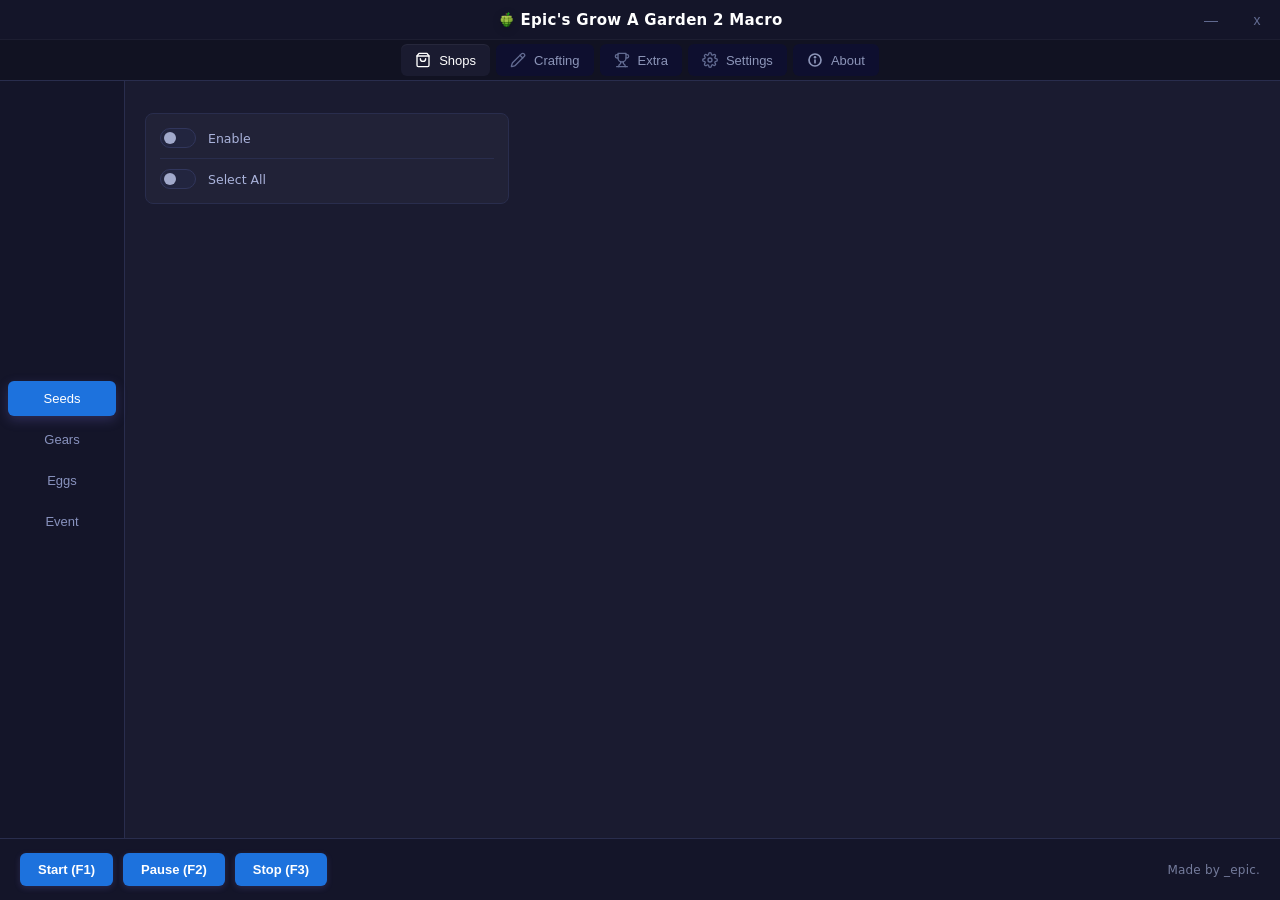
==== scripts/Gui/index.html @ ed3e5d0b "v1.0.0" ====
<!DOCTYPE html>
<html lang="en">
<head>
  <meta charset="UTF-8" />
  <title>Epic's GAG Macro UI</title>
  <link rel="stylesheet" href="style.css">
</head>
<body>
  <div class="container">

    <div class="window-controls" id="ahkTitleBar">
      <div class="macrotitle">
        <img src="../../images/GameIcon.ico" alt="Icon">
        Epic's Grow A Garden 2 Macro
      </div>
      
      <div class="title-buttons">
        <button class="minimizeButton" onclick="ahk.global.WinMinimize('A')">—</button>
        <button class="closeButton" onclick="ahk.global.WinClose('A')">x</button>
      </div>
    </div>

    <div class="tabs">
      <button onclick="switchTab('Shops tab')" class="tab-button-active">
        <svg xmlns="http://www.w3.org/2000/svg" viewBox="0 0 24 24" stroke-width="2" stroke-linecap="round" stroke-linejoin="round">
          <path d="M6 2 3 6v14a2 2 0 0 0 2 2h14a2 2 0 0 0 2-2V6l-3-4Z"/><path d="M3 6h18"/><path d="M16 10a4 4 0 0 1-8 0"/>
        </svg>
        Shops
      </button>

      <button onclick="switchTab('Crafting tab')">
        <svg xmlns="http://www.w3.org/2000/svg" viewBox="0 0 24 24" fill="none" stroke="currentColor" stroke-width="2" stroke-linecap="round" stroke-linejoin="round">
          <path d="M21.174 6.812a1 1 0 0 0-3.986-3.987L3.842 16.174a2 2 0 0 0-.5.83l-1.321 4.352a.5.5 0 0 0 .623.622l4.353-1.32a2 2 0 0 0 .83-.497z"/>
          <path d="m15 5 4 4"/>
        </svg>
        Crafting
      </button>

      <button onclick="switchTab('Event tab')">
        <svg xmlns="http://www.w3.org/2000/svg" viewBox="0 0 24 24" stroke-width="2" stroke-linecap="round" stroke-linejoin="round">
          <path d="M6 9H4.5a2.5 2.5 0 0 1 0-5H6"/><path d="M18 9h1.5a2.5 2.5 0 0 0 0-5H18"/><path d="M4 22h16"/><path d="M10 14.66V17c0 .55-.47.98-.97 1.21C7.85 18.75 7 20.24 7 22"/><path d="M14 14.66V17c0 .55+.47.98+.97 1.21C16.15 18.75 17 20.24 17 22"/><path d="M18 2H6v7a6 6 0 0 0 12 0V2Z"/>
        </svg>
        Extra
      </button>

      <button onclick="switchTab('Settings tab')">
        <svg xmlns="http://www.w3.org/2000/svg" viewBox="0 0 24 24" fill="none" stroke="currentColor" stroke-width="2" stroke-linecap="round" stroke-linejoin="round">
          <circle cx="12" cy="12" r="3"/>
          <path d="M19.4 15a1.65 1.65 0 0 0 .33 1.82l.06.06a2 2 0 1 1-2.83 2.83l-.06-.06a1.65 1.65 0 0 0-1.82-.33 1.65 1.65 0 0 0-1 1.51V21a2 2 0 0 1-4 0v-.09A1.65 1.65 0 0 0 9 19.4a1.65 1.65 0 0 0-1.82.33l-.06.06a2 2 0 1 1-2.83-2.83l.06-.06a1.65 1.65 0 0 0 .33-1.82 1.65 1.65 0 0 0-1.51-1H3a2 2 0 0 1 0-4h.09A1.65 1.65 0 0 0 4.6 9a1.65 1.65 0 0 0-.33-1.82l-.06-.06a2 2 0 1 1 2.83-2.83l.06.06a1.65 1.65 0 0 0 1.82.33H9a1.65 1.65 0 0 0 1-1.51V3a2 2 0 0 1 4 0v.09a1.65 1.65 0 0 0 1 1.51 1.65 1.65 0 0 0 1.82-.33l.06-.06a2 2 0 1 1 2.83 2.83l-.06.06a1.65 1.65 0 0 0-.33 1.82V9a1.65 1.65 0 0 0 1.51 1H21a2 2 0 0 1 0 4h-.09a1.65 1.65 0 0 0-1.51 1z"/>
        </svg>
        Settings
      </button>

      <button onclick="switchTab('About tab')">
        <svg viewBox="0 0 24 24" fill="none" xmlns="http://www.w3.org/2000/svg">
          <circle cx="12" cy="12" r="9" stroke="currentColor" stroke-width="2.5" stroke-linecap="round" stroke-linejoin="round"></circle>
          <rect x="12" y="8" width="0.01" height="0.01" stroke="currentColor" stroke-width="3.75" stroke-linejoin="round"></rect>
          <path d="M12 12V16" stroke="currentColor" stroke-width="2.5" stroke-linecap="round" stroke-linejoin="round"></path>
        </svg>
        About
      </button>
    </div>

    <div id="Shops tab" class="tab active split-tab-layout">
      <div class="sidebar-menu">
        <button class="sidebar-btn active" onclick="switchSubTab('Seeds sub-tab')">Seeds</button>
        <button class="sidebar-btn" onclick="switchSubTab('Gears sub-tab')">Gears</button>
        <button class="sidebar-btn" onclick="switchSubTab('Eggs sub-tab')">Eggs</button>
        <button class="sidebar-btn" onclick="switchSubTab('EasterSeed sub-tab')">Event</button>
      </div>
      
      <div class="sidebar-content-view">
        <div id="Seeds sub-tab" class="sub-tab active">
          <div class="rewards-grid" id="SeedsGrid">
            <div class="reward-box">
              <div class="reward-options">
                <label><input type="checkbox" id="Seeds">Enable</label>
              </div>
              <hr style="margin: 10px 0;">
              <div class="reward-options">
                <label><input type="checkbox" class="SelectAll">Select All</label>
              </div>
            </div>
          </div>
        </div>

        <div id="Gears sub-tab" class="sub-tab">
          <div class="rewards-grid" id="GearsGrid">
            <div class="reward-box">
              <div class="reward-options">
                <label><input type="checkbox" id="Gears">Enable</label>
              </div>
              <hr style="margin: 10px 0;">
              <div class="reward-options">
                <label><input type="checkbox" class="SelectAll">Select All</label>
              </div>
            </div>
          </div>
        </div>

        <div id="Eggs sub-tab" class="sub-tab">
          <div class="rewards-grid" id="EggsGrid">
            <div class="reward-box">
              <div class="reward-options">
                <label><input type="checkbox" id="Eggs">Enable</label>
              </div>
              <hr style="margin: 10px 0;">
              <div class="reward-options">
                <label><input type="checkbox" class="SelectAll"> All</label>
              </div>
            </div>
          </div>
        </div>

        <div id="EasterSeed sub-tab" class="sub-tab">
          <div class="rewards-grid" id="EasterSeedGrid">
            <div class="reward-box">
              <div class="reward-options">
                <label><input type="checkbox" id="EasterSeed">Enable</label>
              </div>
              <hr style="margin: 10px 0;">
              <div class="reward-options">
                <label><input type="checkbox" class="SelectAll">Select All</label>
              </div>
            </div>
          </div>
        </div>
      </div>
    </div>

    <div id="Crafting tab" class="tab">
      <div class="rewards-grid" id="GearCraftingGrid">
        <div class="reward-box">
          <div class="reward-header">
            <span>Gear Crafting</span>
            <div class="info-tooltip-holder">
              <svg viewBox="0 0 24 24" class="info-svg"><circle cx="12" cy="12" r="10"/><path d="M12 16v-4M12 8h.01"/></svg>
              <div class="tooltip-box">Automatically crafts selected gear at crafting bench.</div>
            </div>
          </div>
          <div class="reward-options"><label><input type="checkbox" id="GearCrafting">Enable</label></div>
        </div>
      </div>
      <hr>
      <div class="rewards-grid" id="SeedCraftingGrid">
        <div class="reward-box">
          <div class="reward-header">
            <span>Seed Crafting</span>
            <div class="info-tooltip-holder">
              <svg viewBox="0 0 24 24" class="info-svg"><circle cx="12" cy="12" r="10"/><path d="M12 16v-4M12 8h.01"/></svg>
              <div class="tooltip-box">Automatically crafts selected seed at crafting bench.</div>
            </div>
          </div>
          <div class="reward-options"><label><input type="checkbox" id="SeedCrafting">Enable</label></div>
        </div>
      </div>
    </div>

    <div id="Event tab" class="tab">
      <div class="rewards-grid">
        <div class="reward-box">
          <div class="reward-header">
            <img src="../../images/Events/theGoat.webp" style="width: 28px; height: 28px;" onerror="this.style.display='none'">
            <span>Traveling Merchant</span>
            <div class="info-tooltip-holder">
              <svg viewBox="0 0 24 24" class="info-svg"><circle cx="12" cy="12" r="10"/><path d="M12 16v-4M12 8h.01"/></svg>
              <div class="tooltip-box">Buys ALL items in shop whenever merchant appears.</div>
            </div>
          </div>
          <div class="reward-options"><label><input type="checkbox" id="TravelingMerchant">Enable</label></div>
        </div>

        <div class="reward-box">
          <div class="reward-header">
            <img src="../../images/Events/Cosmetics.webp" style="width: 28px; height: 28px;" onerror="this.style.display='none'">
            <span>Cosmetics</span>
            <div class="info-tooltip-holder">
              <svg viewBox="0 0 24 24" class="info-svg"><circle cx="12" cy="12" r="10"/><path d="M12 16v-4M12 8h.01"/></svg>
              <div class="tooltip-box">Buys all cosmetics.</div>
            </div>
          </div>
          <div class="reward-options"><label><input type="checkbox" id="Cosmetics">Enable</label></div>
        </div>

        <div class="reward-box">
          <div class="reward-header">
            <img src="../../images/Events/Cooking_Kit.webp" style="width: 28px; height: 28px;" onerror="this.style.display='none'">
            <span>Auto Cooker</span>
          </div>
          <div class="reward-options"><label><input type="checkbox" id="CookingEvent">Enable</label></div>
        </div>

        <div class="reward-box">
          <div class="reward-header">
            <span>Cooking Recipe</span>
            <div class="info-tooltip-holder">
              <svg viewBox="0 0 24 24" class="info-svg"><circle cx="12" cy="12" r="10"/><path d="M12 16v-4M12 8h.01"/></svg>
              <div class="tooltip-box">Type explicit cooking ingredients separated by commas (with or without spaces).</div>
            </div>
          </div>
          <div class="reward-options raw-input-field"><input type="text" id="SearchList" placeholder="Carrot, Banana, etc"></div>
        </div>

        <div class="reward-box">
          <div class="reward-header">
            <span>Cooking Time</span>
            <div class="info-tooltip-holder">
              <svg viewBox="0 0 24 24" class="info-svg"><circle cx="12" cy="12" r="10"/><path d="M12 16v-4M12 8h.01"/></svg>
              <div class="tooltip-box">How many SECONDS the macro will wait till it collects cooking item.</div>
            </div>
          </div>
          <div class="reward-options raw-input-field"><input type="text" id="CookingTime" placeholder="60"></div>
        </div>
      </div>
    </div>

    <div id="Settings tab" class="tab">
      <div class="rewards-grid">
        <div class="reward-box">
          <div class="reward-header">
            <span>Webhook URL:</span>
            <div class="info-tooltip-holder">
              <svg viewBox="0 0 24 24" class="info-svg"><circle cx="12" cy="12" r="10"/><path d="M12 16v-4M12 8h.01"/></svg>
              <div class="tooltip-box">Your Discord channel webhook URL link to output live notifications. OPTIONAL setting.</div>
            </div>
          </div>
          <div class="reward-options raw-input-field"><input type="text" id="url" placeholder="https://discord.com/api/webhooks/..."/></div>
        </div>

        <div class="reward-box">
          <div class="reward-header">
            <span>Discord ID:</span>
            <div class="info-tooltip-holder">
              <svg viewBox="0 0 24 24" class="info-svg"><circle cx="12" cy="12" r="10"/><path d="M12 16v-4M12 8h.01"/></svg>
              <div class="tooltip-box">Your Discord user ID to ping you when rare events happen. OPTIONAL setting.</div>
            </div>
          </div>
          <div class="reward-options raw-input-field"><input type="text" id="discordID" placeholder="726162926851063919"></div>
        </div>

        <div class="reward-box">
          <div class="reward-header">
            <span>Private Link:</span>
            <div class="info-tooltip-holder">
              <svg viewBox="0 0 24 24" class="info-svg"><circle cx="12" cy="12" r="10"/><path d="M12 16v-4M12 8h.01"/></svg>
              <div class="tooltip-box">Used to Automatically reconnect back to your private server instead of a public one.</div>
            </div>
          </div>
          <div class="reward-options raw-input-field"><input type="text" id="VipLink" placeholder="https://www.roblox.com/games/..."></div>
        </div>

        <div class="reward-box">
          <div class="reward-header">
            <span>Light Mode</span>
          </div>
          <div class="reward-options"><label><input type="checkbox" id="ThemeToggle">Enable</label></div>
        </div>



      </div>
    </div>

    <div id="About tab" class="tab">
      <div class="about-hero">
        <img src="../../images/Other/creatorAvatar.png" alt="Creator Avatar" class="creator-avatar">
        <div class="hero-text">
          <h2 id="random-message">Hello! Thank you for choosing my macro, please share it with your friends!</h2>
          <p>The macro was designed by <span>_epic.</span> 🤑</p>
        </div>
      </div>

      <div class="rewards-grid">
        <div class="reward-box creator-card">
          <div class="reward-header">
            <img src="../../images/Other/discordLogo.png" alt="Discord" class="card-icon">
            <span>Discord Community</span>
          </div>
          <div class="card-body">
            <button class="card-action-btn" onclick="ahk.global.run('https://discord.gg/Vc465gUXHk')">Join Server</button>
          </div>
        </div>

        <div class="reward-box creator-card">
          <div class="reward-header">
            <img src="../../images/Other/youtubeLogo.png" alt="YouTube" class="card-icon">
            <span>YouTube Channel</span>
          </div>
          <div class="card-body">
            <button class="card-action-btn" onclick="ahk.global.run('https://youtube.com/@epicisop')">Subscribe</button>
          </div>
        </div>


        <div class="reward-box creator-card donate-highlight">
          <div class="reward-header">
            <img src="../../images/Other/patreonLogo.svg" alt="Patreon" class="card-icon">
            <span>Support My Work</span>
          </div>
          <div class="card-body">
            <button class="card-action-btn" onclick="ahk.global.run('https://www.patreon.com/epicisop')">Donate Here!</button>
          </div>
        </div>



        <div class="reward-box creator-card">
          <div class="reward-header">
            <img src="../../images/Other/robloxLogo.png" alt="Roblox" class="card-icon">
            <span>Roblox Account</span>
          </div>
          <div class="card-body">
            <button class="card-action-btn" onclick="ahk.global.run('https://www.roblox.com/users/1229562333/profile')">View Profile</button>
          </div>
        </div>

        <div class="reward-box creator-card">
          <div class="reward-header">
            <img src="../../images/Other/GithubLogo.png" alt="GitHub" class="card-icon">
            <span>GitHub Developer</span>
          </div>
          <div class="card-body">
            <button class="card-action-btn" onclick="ahk.global.run('https://github.com/epicisgood')">Follow Dev</button>
          </div>
        </div>

        <div class="reward-box creator-card">
          <div class="reward-header">
            <img src="../../images/GameIcon.ico" alt="Source Code" class="card-icon">
            <span>Macro Repository</span>
          </div>
          <div class="card-body">
            <button class="card-action-btn" onclick="ahk.global.run('https://github.com/epicisgood/Grow-a-Garden-2-Macro')">View Source</button>
          </div>
        </div>

        

      </div>
    </div>

    <div class="footer">
      <div class="footer-buttons-container">
        <button onclick="ahk.ButtonClick.Func('Start')">Start (F1)</button>
        <button onclick="ahk.ButtonClick.Func('Pause')">Pause (F2)</button>
        <button onclick="ahk.ButtonClick.Func('Stop')">Stop (F3)</button>
      </div>

      <div class="footer-status">
        <h3 class="creator-name">Made by _epic.</h3>
      </div>

    </div>

  </div>

  <script src="script.js"></script>
</body>
</html>
---- scripts/Gui/style.css ----
:root {
  /* Application Window & Layout Surfaces */
  --window-bg: #111222;
  --panel-bg: #1a1b30;
  --panel-border: #292d4d;
  --sidebar-bg: #141529;
  
  /* Primary Header Navigation (Top Tabs) */
  --nav-tabs-bg: #111222;
  --nav-btn-text: #8c95b8;
  --nav-btn-hover-bg: #181930;
  --nav-active-text: #ffffff;
  --nav-btn-active-bg: #1a1b30;

  /* Secondary Navigation (Shops Sidebar / Sub-tabs) */
  --subtabs-bg: #141529;
  --subtabs-btn-text: #8892be;
  --subtabs-btn-active-bg: #1d72dd;

  /* Form Inputs (Textboxes) */
  --input-bg: #22253f;
  --input-border: #31365c;
  --input-focus-border: #3a86e9;
  
  /* Interactive UI Components (Switches & Toggles) */
  --toggle-track-bg: #22253f;
  --toggle-track-border: #31365c;
  --toggle-track-checked-bg: #3a86e9;
  --toggle-track-checked-border: #5fa1ff;
  --toggle-thumb-bg: #a1a9cb;
  --toggle-thumb-checked-bg: #000000; /* Black knob for dark mode */

  /* Action Buttons (Footer controls) */
  --action-btn-bg: #1d72dd;
  --action-btn-hover-bg: #3a86e9;
  --action-btn-text: #ffffff;
  
  /* Global Content Typography colors */
  --text-main: #ffffff;
  --text-labels: #aab3db;
  --text-muted: #626b91;
}



body.light-theme {
  /* Application Window & Layout Surfaces */
  --window-bg: #f4f5f8;
  --panel-bg: #ffffff;
  --panel-border: #dbe0eb;
  --sidebar-bg: #eaecee;
  
  /* Primary Header Navigation (Top Tabs) */
  --nav-tabs-bg: #f4f5f8;
  --nav-btn-text: #64748b;
  --nav-btn-hover-bg: #f1f5f9;
  --nav-active-text: #0f172a;
  --nav-btn-active-bg: #ffffff;

  /* Secondary Navigation (Shops Sidebar / Sub-tabs) */
  --subtabs-bg: #eaecee;
  --subtabs-btn-text: #475569;
  --subtabs-btn-active-bg: #1d72dd;

  /* Form Inputs (Textboxes) */
  --input-bg: #ffffff;
  --input-border: #cbd5e1;
  --input-focus-border: #3a86e9;
  
  /* Interactive UI Components (Switches & Toggles) */
  --toggle-track-bg: #e2e8f0;
  --toggle-track-border: #cbd5e1;
  --toggle-track-checked-bg: #3a86e9;
  --toggle-track-checked-border: #2563eb;
  --toggle-thumb-bg: #94a3b8;
  --toggle-thumb-checked-bg: #ffffff;

  /* Action Buttons (Footer controls) */
  --action-btn-bg: #1d72dd;
  --action-btn-hover-bg: #3a86e9;
  --action-btn-text: #ffffff;
  
  /* Global Content Typography colors */
  --text-main: #0f172a;
  --text-labels: #334155;
  --text-muted: #64748b;
}



* {
  box-sizing: border-box;
  user-select: none;
  margin: 0;
  padding: 0;
}

body {
  font-family: system-ui, -apple-system, BlinkMacSystemFont, 'Segoe UI', Roboto, Helvetica, Arial, sans-serif;
  background-color: var(--window-bg);
  color: var(--text-main);
  display: flex;
  justify-content: center;
  align-items: center;
  height: 100vh;
  overflow: hidden;
}

.container {
  width: 100%;
  height: 100%;
  background-color: var(--panel-bg);
  display: flex;
  flex-direction: column;
  overflow-x: hidden;
  overflow-y: hidden;
  position: relative;
}



#ahkTitleBar {
  -webkit-app-region: drag;
  width: 100%;
  height: 40px;
  display: flex;
  justify-content: flex-end;
  align-items: center;
  background-color: var(--sidebar-bg);
  padding-left: 16px;
  position: relative;       
  border-bottom: 1px solid rgba(255, 255, 255, 0.04);
}

.macrotitle {
  font-size: 15px;
  font-weight: 600;
  letter-spacing: 0.3px;
  color: var(--text-main);
  display: flex;
  align-items: center;
  gap: 5px;
  pointer-events: none;
  height: 100%;
  

  position: absolute;
  left: 50%;
  top: 50%;
  transform: translate(-50%, -50%);
}

.macrotitle img {
  width: 18px;
  height: 18px;
  display: block;
  filter: drop-shadow(0 2px 4px rgba(0,0,0,0.2));
}

.title-buttons {
  display: flex;
  align-items: center;
  height: 100%;
  -webkit-app-region: no-drag;
}

.window-controls button {
  background: transparent;
  border: none;
  color: var(--text-muted);
  font-size: 14px;
  width: 46px;
  height: 100%;
  cursor: pointer;
  display: flex;
  justify-content: center;
  align-items: center;
  transition: all 0.15s ease;
}

.window-controls button:hover {
  background-color: var(--nav-btn-hover-bg);
  color: var(--text-main);
}

.window-controls .closeButton:hover {
  background-color: #e83f3f;
  color: var(--text-main);
}


.tabs {
  display: flex;
  background-color: var(--nav-tabs-bg);
  padding: 4px 12px;
  gap: 6px;
  width: 100%;
  align-items: center;
  justify-content: center;
  border-bottom: 1px solid var(--panel-border);
}

.tabs button {
  background: hsla(235, 100%, 20%, 0.2);
  /* border: 2px solid #333333; */
  border: transparent;
  color: var(--nav-btn-text);
  font-size: 13px;
  font-weight: 500;
  cursor: pointer;
  border-radius: 6px;
  padding: 8px 14px;
  display: flex;
  align-items: center;
  gap: 8px;
  transition: all 0.2s cubic-bezier(0.4, 0, 0.2, 1);
}

.tabs button:hover {
  background-color: var(--nav-btn-hover-bg);
  color: var(--text-main);
}

.tabs button.tab-button-active {
  background-color: var(--nav-btn-active-bg) !important;
  /* border: 2px solid hsl(0, 0%, 30%); */
  

  color: var(--text-main) !important;
  box-shadow: inset 0 1px 0 rgba(255,255,255,0.05);
}

.tabs button svg {
  stroke: var(--text-muted);
  fill: none;
  width: 16px;
  height: 16px;
  flex-shrink: 0;
  transition: stroke 0.2s ease;
}

.tabs button:hover svg, 
.tabs button.tab-button-active svg {
  stroke: var(--text-main);
}


.tab {
  display: none !important;
  padding: 20px;
  overflow-x: hidden;
  overflow-y: auto;
  flex: 1;
  background-color: var(--panel-bg);
}

.tab.active {
  display: block !important;
}

.tab.active.split-tab-layout {
  display: flex !important; 
  padding: 0 !important;
}



.sidebar-menu {
  width: 125px;
  justify-content: center;
  background-color: var(--sidebar-bg);
  border-right: 1px solid var(--panel-border);
  display: flex;
  flex-direction: column;
  padding: 8px;
  gap: 6px;
}

.sidebar-btn {
  background: transparent;
  border: none; 
  color: var(--subtabs-btn-text);
  text-align: center;
  padding: 10px 14px;
  font-size: 13px;
  font-weight: 500;
  border-radius: 6px;
  width: 100%;
  cursor: pointer;
  transition: all 0.15s ease;
}

.sidebar-btn:hover {
  background-color: rgba(255, 255, 255, 0.04);
  color: var(--text-main);
}

.sidebar-btn.active {
  background-color: var(--subtabs-btn-active-bg) !important;
  color: var(--text-main) !important;
  box-shadow: 0 4px 12px rgba(123, 117, 223, 0.25);
} 

.sidebar-content-view {
  flex: 1;
  padding: 20px;
  overflow-x: hidden;
  overflow-y: auto;
}

.sub-tab {
  display: none;
}

.sub-tab.active {
  display: block;
}

/* ==========================================================================
              INPUT ELEMENTS & INTERACTIVE COMPONENTS
   ========================================================================== */
label {
  font-size: 12.5px;
  color: var(--text-labels);
  display: block;
  margin-top: 4px;
  margin-bottom: 4px;
}

input[type="text"] {
  width: 100%;
  padding: 10px 14px;
  background: var(--input-bg);
  border: 1px solid var(--input-border);
  border-radius: 6px;
  color: var(--text-main);
  font-size: 13px;
  transition: all 0.15s ease;
}

input[type="text"]:focus {
  outline: none;
  border-color: var(--input-focus-border);
  box-shadow: 0 0 0 3px rgba(145, 138, 255, 0.15);
}

.raw-input-field {
  width: 100%;
}

.raw-input-field input[type="text"] {
  width: 100%;
  box-sizing: border-box; /* Forces input bounds containment inside grid cards */
}


input[type="checkbox"] {
  appearance: none;
  -webkit-appearance: none;
  position: relative;
  width: 36px;
  height: 20px;
  background-color: var(--toggle-track-bg);
  border: 1px solid var(--toggle-track-border);
  border-radius: 20px;
  cursor: pointer;
  transition: all 0.2s ease;
  display: inline-block;
  vertical-align: middle;
  margin-right: 12px;
}

input[type="checkbox"]::after {
  content: "";
  position: absolute;
  top: 3px;
  left: 3px;
  width: 12px;
  height: 12px;
  border-radius: 50%;
  background-color: var(--toggle-thumb-bg);
  transition: all 0.2s cubic-bezier(0.4, 0, 0.2, 1);
}

input[type="checkbox"]:checked {
  background-color: var(--toggle-track-checked-bg);
  border-color: var(--toggle-track-checked-border);
  box-shadow: 0 2px 8px rgba(123, 117, 223, 0.3);
}

input[type="checkbox"]:checked::after {
  transform: translateX(16px);
  background-color: var(--toggle-thumb-checked-bg);
}

input[type="radio"] {
  appearance: none;
  -webkit-appearance: none;
  width: 18px;
  height: 18px;
  border: 1px solid var(--input-border);
  border-radius: 50%;
  background-color: var(--input-bg);
  position: relative;
  cursor: pointer;
  margin-right: 10px;
  vertical-align: middle;
  transition: all 0.15s ease;
}

input[type="radio"]:checked {
  border-color: var(--input-focus-border);
}

input[type="radio"]:checked::after {
  content: "";
  position: absolute;
  width: 8px;
  height: 8px;
  background-color: var(--input-focus-border);
  border-radius: 50%;
  top: 4px;
  left: 4px;
}

/* ==========================================================================
   The cool boxes with rewards and creator cards inside the shops tab
   ========================================================================== */


.rewards-grid {
  display: grid;
  grid-template-columns: repeat(3, minmax(0, 1fr));
  gap: 12px;
  margin-top: 12px;
  align-items: start;
}

.reward-box {
  background-color: rgba(255, 255, 255, 0.03);
  border-radius: 8px;
  padding: 14px;
  border: 1px solid var(--panel-border);
  transition: cubic-bezier(0.4, 0, 0.2, 1) 0.2s;

}

.reward-box:hover {
  border-color: #49466e;
  background-color: rgba(255, 255, 255, 0.05);
  transform: translateY(-1px);
}

.reward-header {
  display: flex;
  align-items: center;
  font-weight: 600;
  font-size: 13px;
  color: var(--text-main);
  margin-bottom: 12px;
  gap: 8px;
}

.reward-header img {
  filter: drop-shadow(0 2px 4px rgba(0,0,0,0.15));
}

.reward-options label {
  margin: 0;
  display: flex;
  align-items: center;
  color: var(--text-labels);
  cursor: pointer;
  font-weight: 500;
}

h3 {
  margin-top: 24px;
  color: var(--text-main);
  font-size: 15px;
  font-weight: 600;
  letter-spacing: 0.2px;
}

hr {
  border: none;
  height: 1px;
  background-color: var(--panel-border);
  margin: 20px 0;
}




/* About Page Hero Section */

.about-hero {
  background: rgba(255, 255, 255, 0.02);
  border: 1px solid var(--panel-border);
  border-radius: 8px;
  padding: 16px 20px;
  margin-bottom: 20px;
  display: flex;
  align-items: center;
  gap: 18px;
  text-align: left;
}

.creator-avatar {
  width: 54px;
  height: 54px;
  border-radius: 8px;
  border: 1px solid var(--panel-border);
  box-shadow: 0 4px 10px rgba(0, 0, 0, 0.3);
  flex-shrink: 0;
}

.hero-text {
  display: flex;
  flex-direction: column;
  gap: 4px;
}

.about-hero h2 {
  font-size: 15px;
  font-weight: 500;
  color: var(--text-labels);
  line-height: 1.4;
  margin: 0;
}

.about-hero p {
  font-size: 13px;
  color: var(--text-muted);
  margin: 0;
}

.about-hero p span {
  color: var(--action-btn-bg);
  font-weight: 700;
}

.creator-card {
  display: flex;
  flex-direction: column;
  justify-content: space-between;
  min-height: 115px;
}

.card-icon {
  width: 18px;
  height: 18px;
  object-fit: contain;
  filter: brightness(0) invert(1) sepia(1) saturate(5) hue-rotate(200deg);
}

.card-body {
  display: flex;
  flex-direction: column;
  gap: 6px;
}

.username-tag {
  font-size: 11px;
  color: var(--text-muted);
  font-weight: 500;
  overflow: hidden;
  text-overflow: ellipsis;
  white-space: nowrap;
}

.card-action-btn {
  width: 100%;
  background: var(--input-bg);
  border: 1px solid var(--input-border);
  color: var(--text-main);
  padding: 6px 12px;
  font-size: 12px;
  font-weight: 600;
  border-radius: 4px;
  cursor: pointer;
  transition: all 0.15s ease;
}

.card-action-btn:hover {
  background: var(--nav-btn-hover-bg);
  border-color: var(--input-focus-border);
  color: var(--text-main);
}

.donate-highlight {
  border-color: rgba(58, 134, 233, 0.4);
}

.donate-highlight .card-action-btn {
  background: var(--action-btn-bg);
  border: none;
}

.donate-highlight .card-action-btn:hover {
  background: var(--action-btn-hover-bg);
}



.footer {
  display: flex;
  align-items: center;
  justify-content: space-between;
  padding: 14px 20px;
  background-color: var(--sidebar-bg);
  border-top: 1px solid var(--panel-border);
  gap: 15px;
}

.footer-buttons-container {
  display: flex;
  gap: 10px;
}


.footer button {
  background-color: var(--action-btn-bg);
  color: var(--action-btn-text);
  border: none;
  border-radius: 6px;
  padding: 9px 18px;
  font-size: 13px;
  font-weight: 600;
  cursor: pointer;
  transition: all 0.15s ease;
  box-shadow: 0 2px 6px rgba(123, 117, 223, 0.2);
}

.footer button:hover {
  background-color: var(--action-btn-hover-bg);
  transform: translateY(-0.5px);
}


.creator-name {
  color: var(--nav-btn-text);
  font-size: 12px;
  font-weight: 500;
  margin: 0;
  opacity: 0.8;
  white-space: nowrap;
}





.tab::-webkit-scrollbar,
.sidebar-content-view::-webkit-scrollbar {
  width: 5px;
}

.tab::-webkit-scrollbar-thumb,
.sidebar-content-view::-webkit-scrollbar-thumb {
  background: var(--input-border);
  border-radius: 10px;
}







.info-tooltip-holder {
  position: relative;
  display: inline-flex;
  align-items: center;
  justify-content: center;
  margin-left: auto;
  cursor: help;
}

.info-svg {
  width: 14px;
  height: 14px;
  fill: none;
  stroke: var(--text-muted);
  stroke-width: 2.5;
  stroke-linecap: round;
  stroke-linejoin: round;
  transition: stroke 0.15s ease, transform 0.15s ease;
}

.info-tooltip-holder:hover .info-svg {
  stroke: var(--action-btn-hover-bg);
  transform: scale(1.1);
}

.info-tooltip-holder .tooltip-box {
  position: absolute;
  z-index: 9999;
  
  bottom: 135%;
  left: 50%;
  transform: translateX(-50%);
  
  background-color: var(--window-bg);
  border: 1px solid var(--panel-border);
  color: var(--text-labels);
  font-size: 11px;
  font-weight: 500;
  line-height: 1.4;
  padding: 8px 10px;
  border-radius: 6px;
  box-shadow: 0 6px 16px rgba(0, 0, 0, 0.6);
  
  width: max-content;
  max-width: 180px;
  white-space: normal;
  
  opacity: 0;
  visibility: hidden;
  
  transition: opacity 0.15s ease-in-out, transform 0.15s ease-in-out, visibility 0s linear 0.15s;
}

.info-tooltip-holder:hover .tooltip-box {
  visibility: visible;
  opacity: 1;
  pointer-events: auto; 
  transition-delay: 0s;
}


/* Javascript go into these classes for tooltips */

.info-tooltip-holder.top-snap .tooltip-box {
  bottom: auto !important;
  top: 140% !important;
  transform: translateX(-50%) !important; 
  box-shadow: 0 -4px 12px rgba(0, 0, 0, 0.5) !important;
}

.info-tooltip-holder.bottom-snap .tooltip-box {
  top: auto !important;
  bottom: 140% !important;
}

.info-tooltip-holder.left-snap .tooltip-box {
  left: 0% !important;
  transform: translateX(0) !important;
}


.info-tooltip-holder.right-snap .tooltip-box {
  left: auto !important;
  right: 0% !important;
  transform: translateX(0) !important;
}
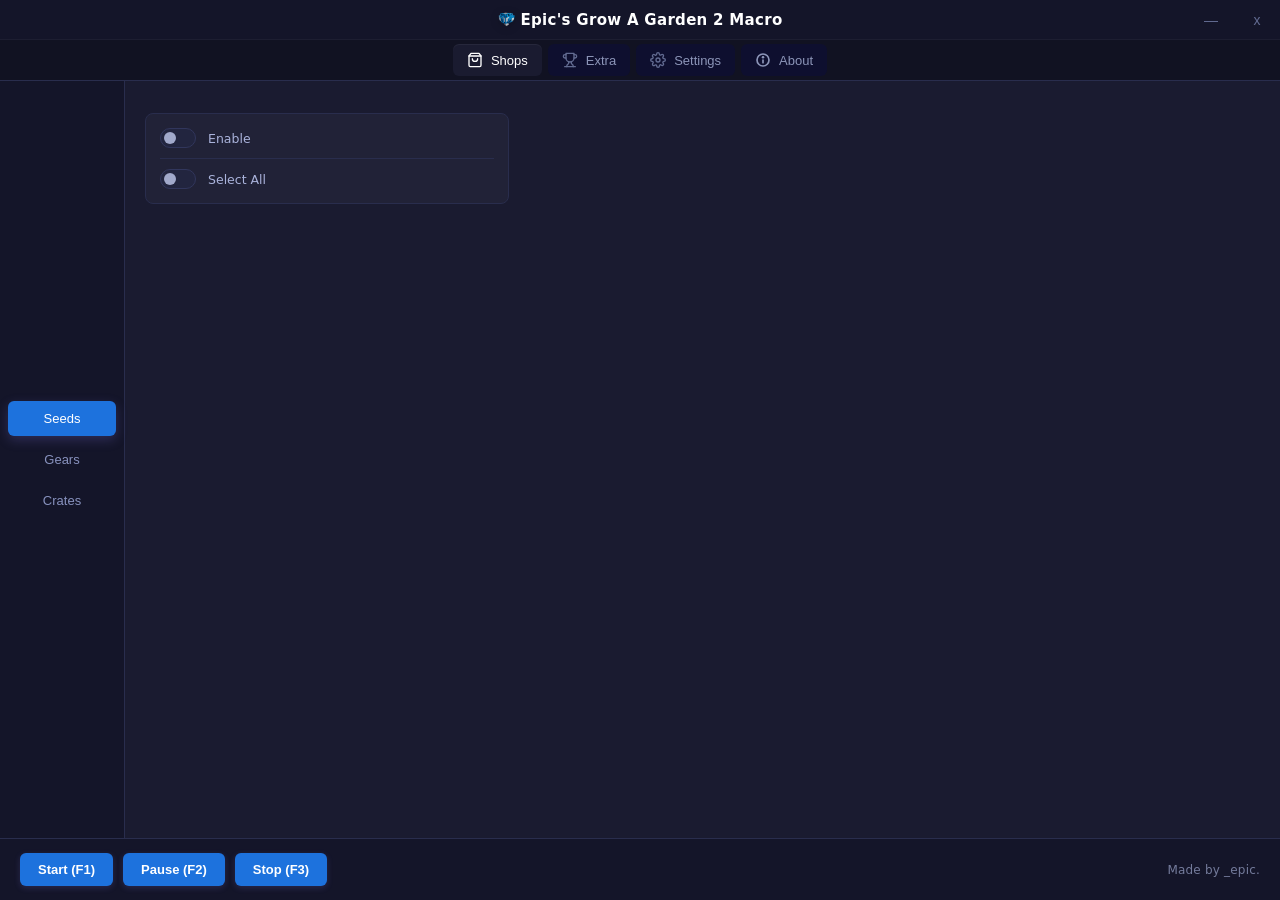
==== commit 4d291488: "v1.0.0" ====
--- a/scripts/Gui/index.html
+++ b/scripts/Gui/index.html
@@ -28,14 +28,6 @@
         Shops
       </button>
 
-      <button onclick="switchTab('Crafting tab')">
-        <svg xmlns="http://www.w3.org/2000/svg" viewBox="0 0 24 24" fill="none" stroke="currentColor" stroke-width="2" stroke-linecap="round" stroke-linejoin="round">
-          <path d="M21.174 6.812a1 1 0 0 0-3.986-3.987L3.842 16.174a2 2 0 0 0-.5.83l-1.321 4.352a.5.5 0 0 0 .623.622l4.353-1.32a2 2 0 0 0 .83-.497z"/>
-          <path d="m15 5 4 4"/>
-        </svg>
-        Crafting
-      </button>
-
       <button onclick="switchTab('Event tab')">
         <svg xmlns="http://www.w3.org/2000/svg" viewBox="0 0 24 24" stroke-width="2" stroke-linecap="round" stroke-linejoin="round">
           <path d="M6 9H4.5a2.5 2.5 0 0 1 0-5H6"/><path d="M18 9h1.5a2.5 2.5 0 0 0 0-5H18"/><path d="M4 22h16"/><path d="M10 14.66V17c0 .55-.47.98-.97 1.21C7.85 18.75 7 20.24 7 22"/><path d="M14 14.66V17c0 .55+.47.98+.97 1.21C16.15 18.75 17 20.24 17 22"/><path d="M18 2H6v7a6 6 0 0 0 12 0V2Z"/>
@@ -65,8 +57,7 @@
       <div class="sidebar-menu">
         <button class="sidebar-btn active" onclick="switchSubTab('Seeds sub-tab')">Seeds</button>
         <button class="sidebar-btn" onclick="switchSubTab('Gears sub-tab')">Gears</button>
-        <button class="sidebar-btn" onclick="switchSubTab('Eggs sub-tab')">Eggs</button>
-        <button class="sidebar-btn" onclick="switchSubTab('EasterSeed sub-tab')">Event</button>
+        <button class="sidebar-btn" onclick="switchSubTab('Crates sub-tab')">Crates</button> 
       </div>
       
       <div class="sidebar-content-view">
@@ -98,11 +89,11 @@
           </div>
         </div>
 
-        <div id="Eggs sub-tab" class="sub-tab">
-          <div class="rewards-grid" id="EggsGrid">
+        <div id="Crates sub-tab" class="sub-tab">
+          <div class="rewards-grid" id="CratesGrid">
             <div class="reward-box">
               <div class="reward-options">
-                <label><input type="checkbox" id="Eggs">Enable</label>
+                <label><input type="checkbox" id="Crates">Enable</label>
               </div>
               <hr style="margin: 10px 0;">
               <div class="reward-options">
@@ -112,105 +103,15 @@
           </div>
         </div>
 
-        <div id="EasterSeed sub-tab" class="sub-tab">
-          <div class="rewards-grid" id="EasterSeedGrid">
-            <div class="reward-box">
-              <div class="reward-options">
-                <label><input type="checkbox" id="EasterSeed">Enable</label>
-              </div>
-              <hr style="margin: 10px 0;">
-              <div class="reward-options">
-                <label><input type="checkbox" class="SelectAll">Select All</label>
-              </div>
-            </div>
-          </div>
-        </div>
-      </div>
-    </div>
-
-    <div id="Crafting tab" class="tab">
-      <div class="rewards-grid" id="GearCraftingGrid">
-        <div class="reward-box">
-          <div class="reward-header">
-            <span>Gear Crafting</span>
-            <div class="info-tooltip-holder">
-              <svg viewBox="0 0 24 24" class="info-svg"><circle cx="12" cy="12" r="10"/><path d="M12 16v-4M12 8h.01"/></svg>
-              <div class="tooltip-box">Automatically crafts selected gear at crafting bench.</div>
-            </div>
-          </div>
-          <div class="reward-options"><label><input type="checkbox" id="GearCrafting">Enable</label></div>
-        </div>
-      </div>
-      <hr>
-      <div class="rewards-grid" id="SeedCraftingGrid">
-        <div class="reward-box">
-          <div class="reward-header">
-            <span>Seed Crafting</span>
-            <div class="info-tooltip-holder">
-              <svg viewBox="0 0 24 24" class="info-svg"><circle cx="12" cy="12" r="10"/><path d="M12 16v-4M12 8h.01"/></svg>
-              <div class="tooltip-box">Automatically crafts selected seed at crafting bench.</div>
-            </div>
-          </div>
-          <div class="reward-options"><label><input type="checkbox" id="SeedCrafting">Enable</label></div>
-        </div>
-      </div>
-    </div>
+
+        
+      </div>
+    </div>
+
 
     <div id="Event tab" class="tab">
       <div class="rewards-grid">
-        <div class="reward-box">
-          <div class="reward-header">
-            <img src="../../images/Events/theGoat.webp" style="width: 28px; height: 28px;" onerror="this.style.display='none'">
-            <span>Traveling Merchant</span>
-            <div class="info-tooltip-holder">
-              <svg viewBox="0 0 24 24" class="info-svg"><circle cx="12" cy="12" r="10"/><path d="M12 16v-4M12 8h.01"/></svg>
-              <div class="tooltip-box">Buys ALL items in shop whenever merchant appears.</div>
-            </div>
-          </div>
-          <div class="reward-options"><label><input type="checkbox" id="TravelingMerchant">Enable</label></div>
-        </div>
-
-        <div class="reward-box">
-          <div class="reward-header">
-            <img src="../../images/Events/Cosmetics.webp" style="width: 28px; height: 28px;" onerror="this.style.display='none'">
-            <span>Cosmetics</span>
-            <div class="info-tooltip-holder">
-              <svg viewBox="0 0 24 24" class="info-svg"><circle cx="12" cy="12" r="10"/><path d="M12 16v-4M12 8h.01"/></svg>
-              <div class="tooltip-box">Buys all cosmetics.</div>
-            </div>
-          </div>
-          <div class="reward-options"><label><input type="checkbox" id="Cosmetics">Enable</label></div>
-        </div>
-
-        <div class="reward-box">
-          <div class="reward-header">
-            <img src="../../images/Events/Cooking_Kit.webp" style="width: 28px; height: 28px;" onerror="this.style.display='none'">
-            <span>Auto Cooker</span>
-          </div>
-          <div class="reward-options"><label><input type="checkbox" id="CookingEvent">Enable</label></div>
-        </div>
-
-        <div class="reward-box">
-          <div class="reward-header">
-            <span>Cooking Recipe</span>
-            <div class="info-tooltip-holder">
-              <svg viewBox="0 0 24 24" class="info-svg"><circle cx="12" cy="12" r="10"/><path d="M12 16v-4M12 8h.01"/></svg>
-              <div class="tooltip-box">Type explicit cooking ingredients separated by commas (with or without spaces).</div>
-            </div>
-          </div>
-          <div class="reward-options raw-input-field"><input type="text" id="SearchList" placeholder="Carrot, Banana, etc"></div>
-        </div>
-
-        <div class="reward-box">
-          <div class="reward-header">
-            <span>Cooking Time</span>
-            <div class="info-tooltip-holder">
-              <svg viewBox="0 0 24 24" class="info-svg"><circle cx="12" cy="12" r="10"/><path d="M12 16v-4M12 8h.01"/></svg>
-              <div class="tooltip-box">How many SECONDS the macro will wait till it collects cooking item.</div>
-            </div>
-          </div>
-          <div class="reward-options raw-input-field"><input type="text" id="CookingTime" placeholder="60"></div>
-        </div>
+
       </div>
     </div>
 
